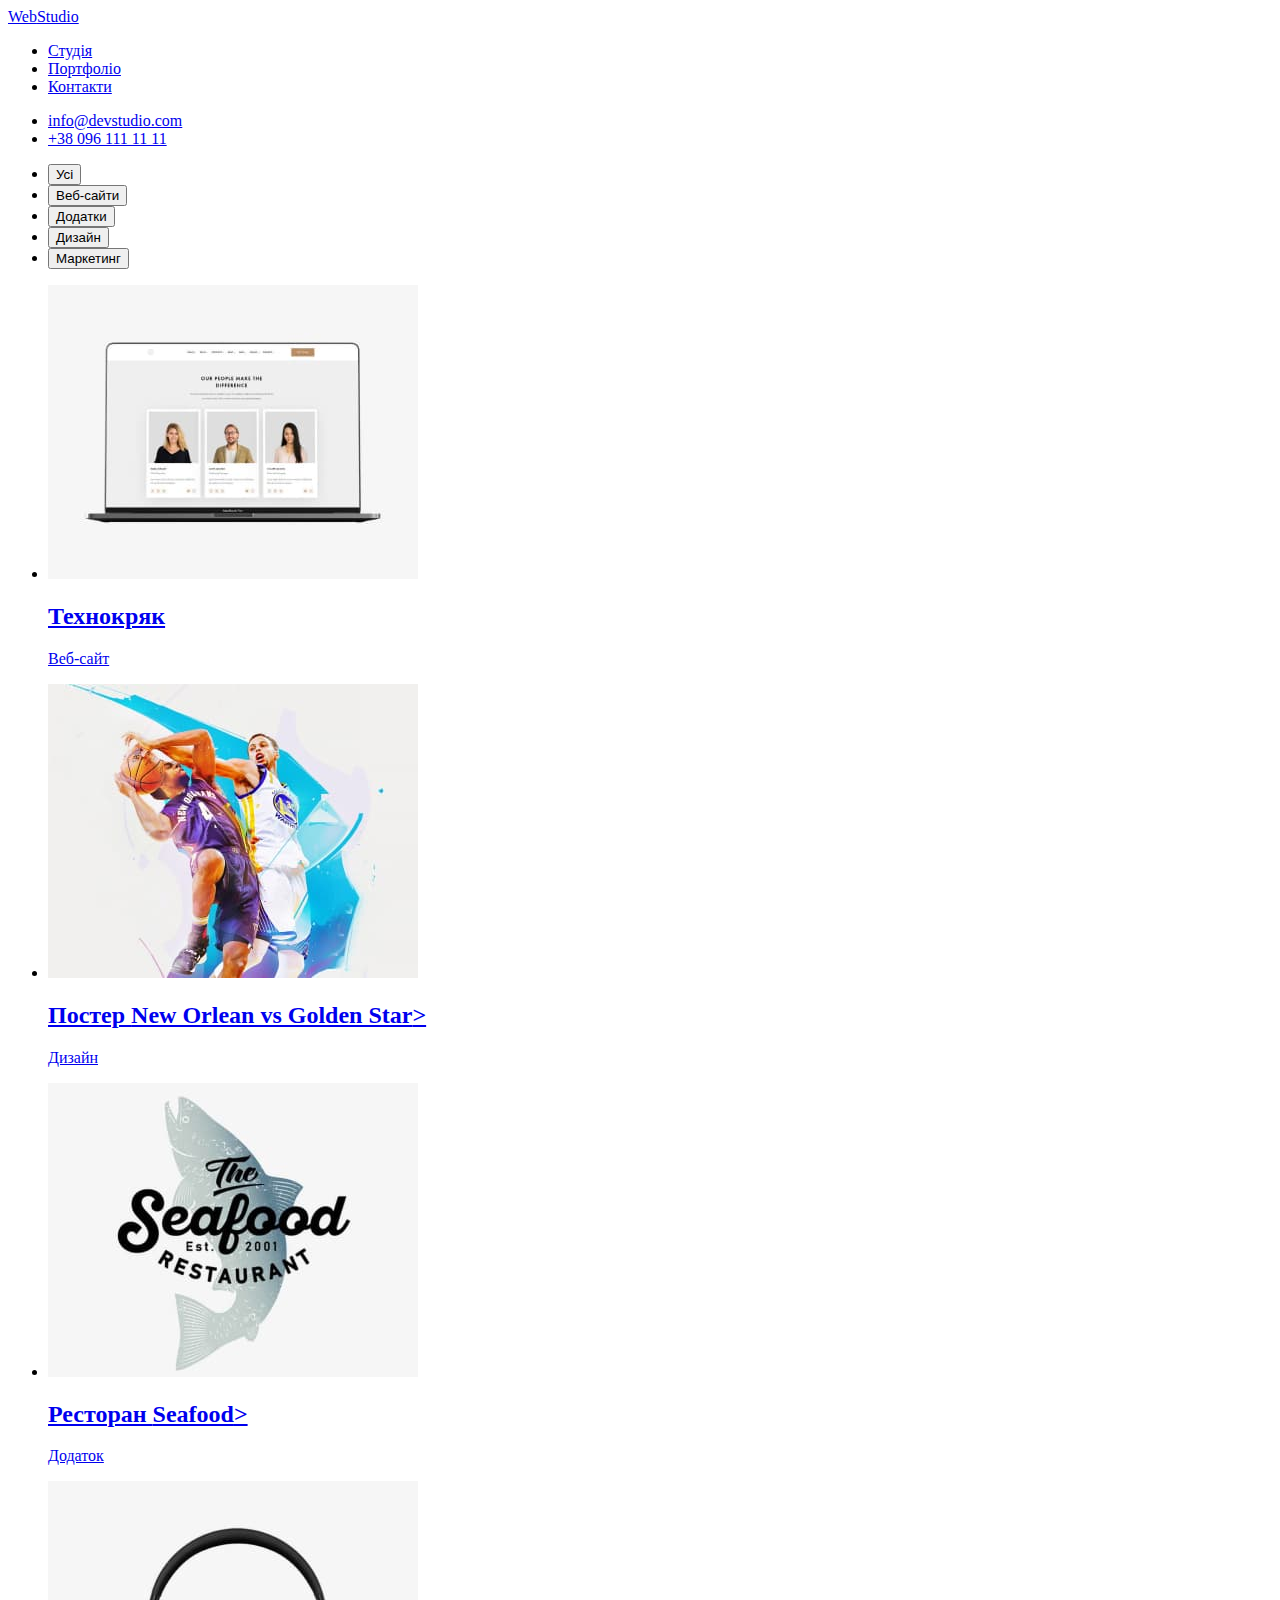
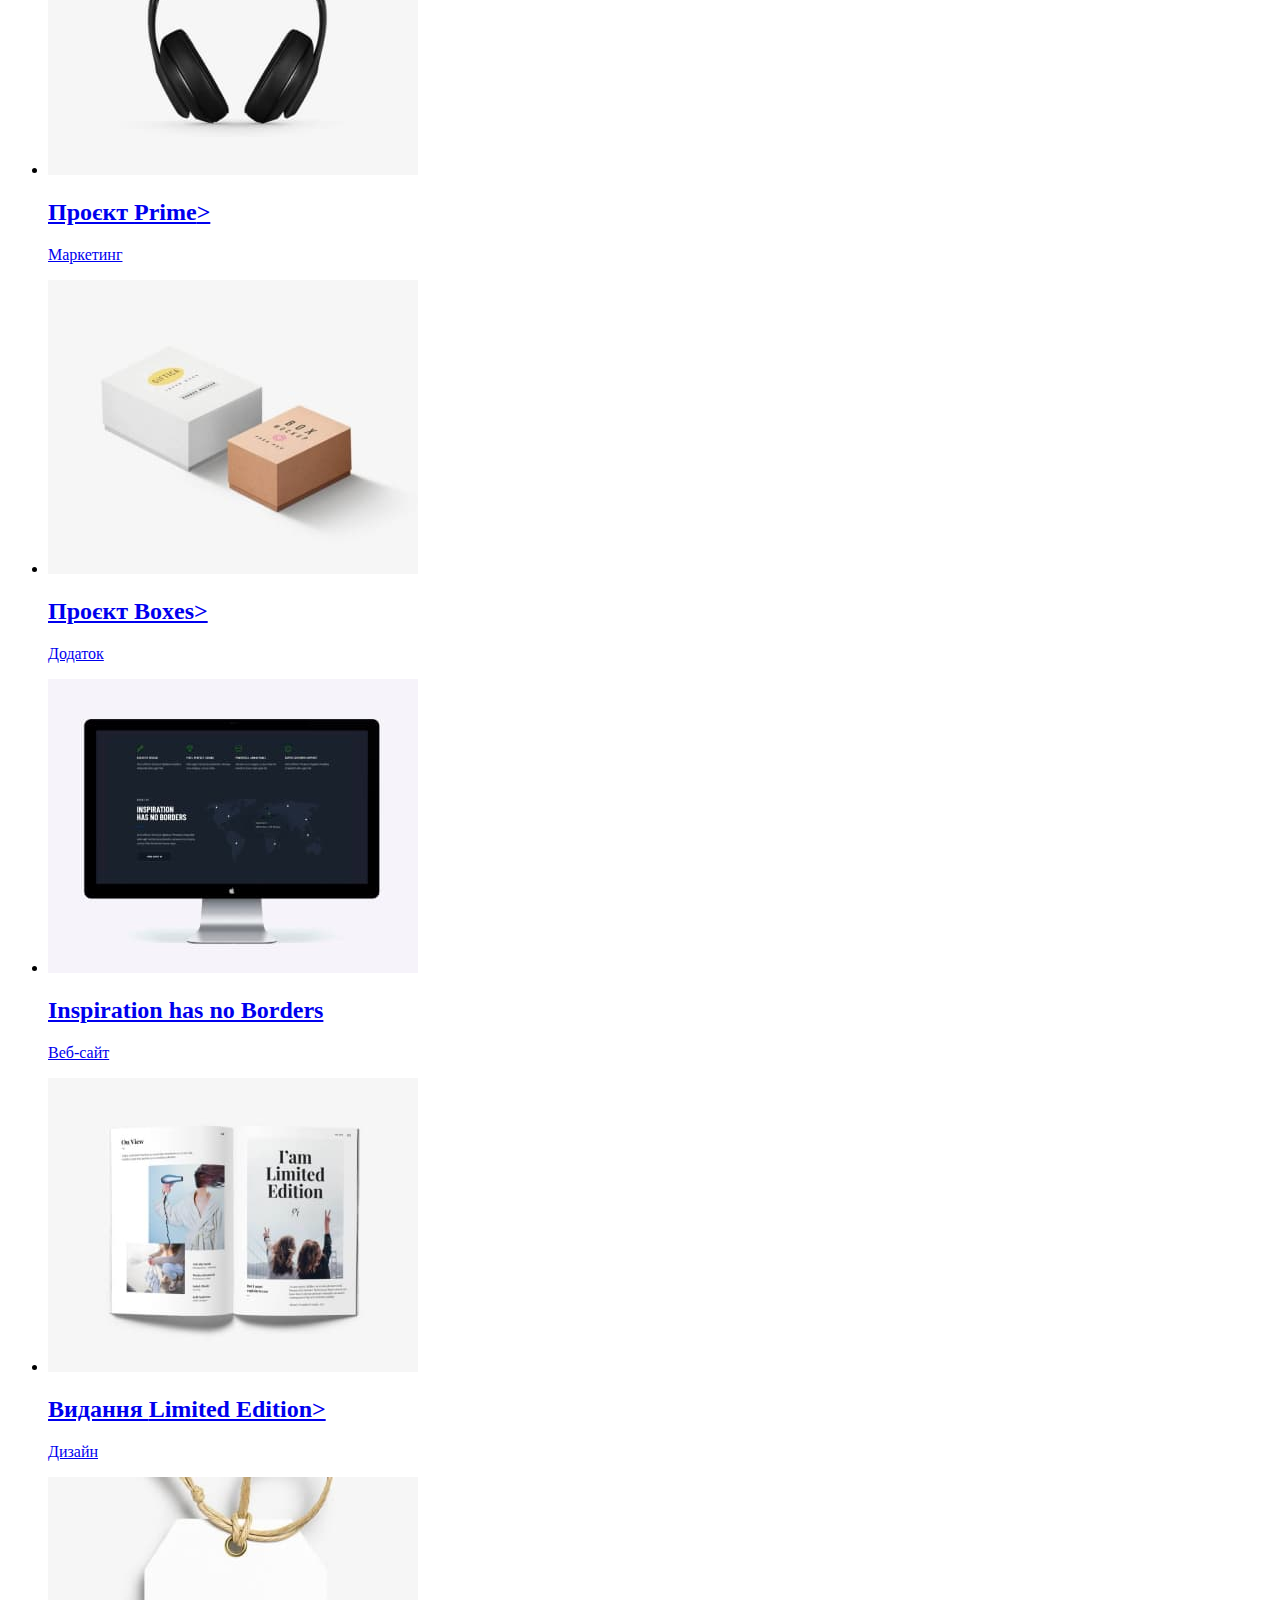
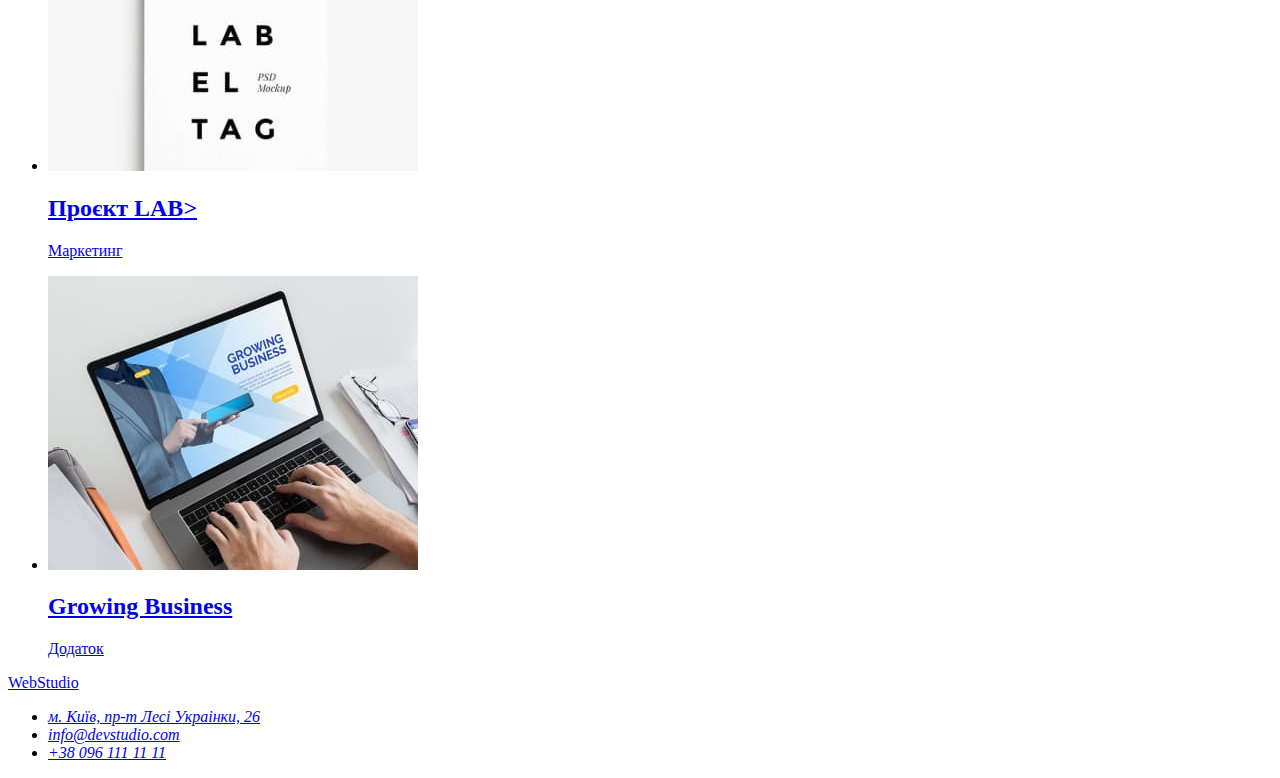
==== portfolio.html @ b99028b1 "html+css" ====
<!DOCTYPE html>
<html lang="uk">
<head>
    <meta charset="UTF-8">
    <meta http-equiv="X-UA-Compatible" content="IE=edge">
    <meta name="viewport" content="width=device-width, initial-scale=1.0">
    <title>Студія</title>
    <link rel="stylesheet" href="styles.css">
</head>
<body>
    <header>
        <nav>
          <a href="./index.html" lang="en"><span>Web</span>Studio</a>
          <ul>
            <li><a href="./index.html">Студія</a></li>
            <li><a href="./portfolio.html">Портфоліо</a></li>
            <li><a href="#">Контакти</a></li>
          </ul>
        </nav>
        <ul>
          <li><a href="mailto:info@devstudio.com">info@devstudio.com</a></li>
          <li><a href="tel:+380961111111">+38 096 111 11 11</a></li>
        </ul>
      </header>
      <main>
        <h1 hidden>Проекти</h1>
        <ul>
            <li><button type="button">Усі</button></li>
            <li><button type="button">Веб-сайти</button></li>
            <li><button type="button">Додатки</button></li>
            <li><button type="button">Дизайн</button></li>
            <li><button type="button">Маркетинг</button></li>
        </ul>
        <ul>
            <li>
                <a href="#">
                    <img src="./images/project1.jpg" alt="Ноутбук" width="370">
                    <h2>Технокряк</h2>
                    <p>Веб-сайт</p>
                </a>
            </li>
            <li>
                <a href="#">
                    <img src="./images/project2.jpg" alt="Два баскетболіста" width="370">
                    <h2>Постер <span lang="en">New Orlean vs Golden Star</span>></h2>
                    <p>Дизайн</p>
                </a>
            </li>
            <li>
                <a href="#">
                    <img src="./images/project3.jpg" alt="Лого ресторану" width="370">
                    <h2>Ресторан <span lang="en">Seafood</span>></h2>
                    <p>Додаток</p>
                </a>
            </li>
            <li>
                <a href="#">
                    <img src="./images/project4.jpg" alt="Навушники" width="370">
                    <h2>Проєкт <span lang="en">Prime</span>></h2>
                    <p>Маркетинг</p>
                </a>
            </li>
            <li>
                <a href="#">
                    <img src="./images/project5.jpg" alt="Кольорові коробки" width="370">
                    <h2>Проєкт <span lang="en">Boxes</span>></h2>
                    <p>Додаток</p>
                </a>
            </li>
            <li>
                <a href="#">
                    <img src="./images/project6.jpg" alt="Монитор" width="370">
                    <h2 lang="en">Inspiration has no Borders</h2>
                    <p>Веб-сайт</p>
                </a>
            </li>
            <li>
                <a href="#">
                    <img src="./images/project7.jpg" alt="Розкрита книга" width="370">
                    <h2>Видання <span lang="en">Limited Edition</span>></h2>
                    <p>Дизайн</p>
                </a>
            </li>
            <li>
                <a href="#">
                    <img src="./images/project8.jpg" alt="Бірка" width="370">
                    <h2>Проєкт <span lang="en">LAB</span>></h2>
                    <p>Маркетинг</p>
                </a>
            </li>
            <li>
                <a href="#">
                    <img src="./images/project9.jpg" alt="Чоловік працює за ноутбуком" width="370">
                    <h2 lang="en">Growing Business</h2>
                    <p>Додаток</p>
                </a>
            </li>
        </ul>
      </main>
      <footer>
        <a href="./index.html" lang="en"><span>Web</span>Studio</a>
        <address>
          <ul>
            <li>
              <a
                href="https://goo.gl/maps/CPtrU1FHBa2aNyZL9"
                target="_blank"
                rel="noopener noreferrer nofollow"
                >м. Київ, пр-т Лесі Украінки, 26</a
              >
            </li>
            <li><a href="mailto:info@devstudio.com">info@devstudio.com</a></li>
            <li><a href="tel:+380961111111">+38 096 111 11 11</a></li>
          </ul>
        </address>
      </footer>
</body>
</html>
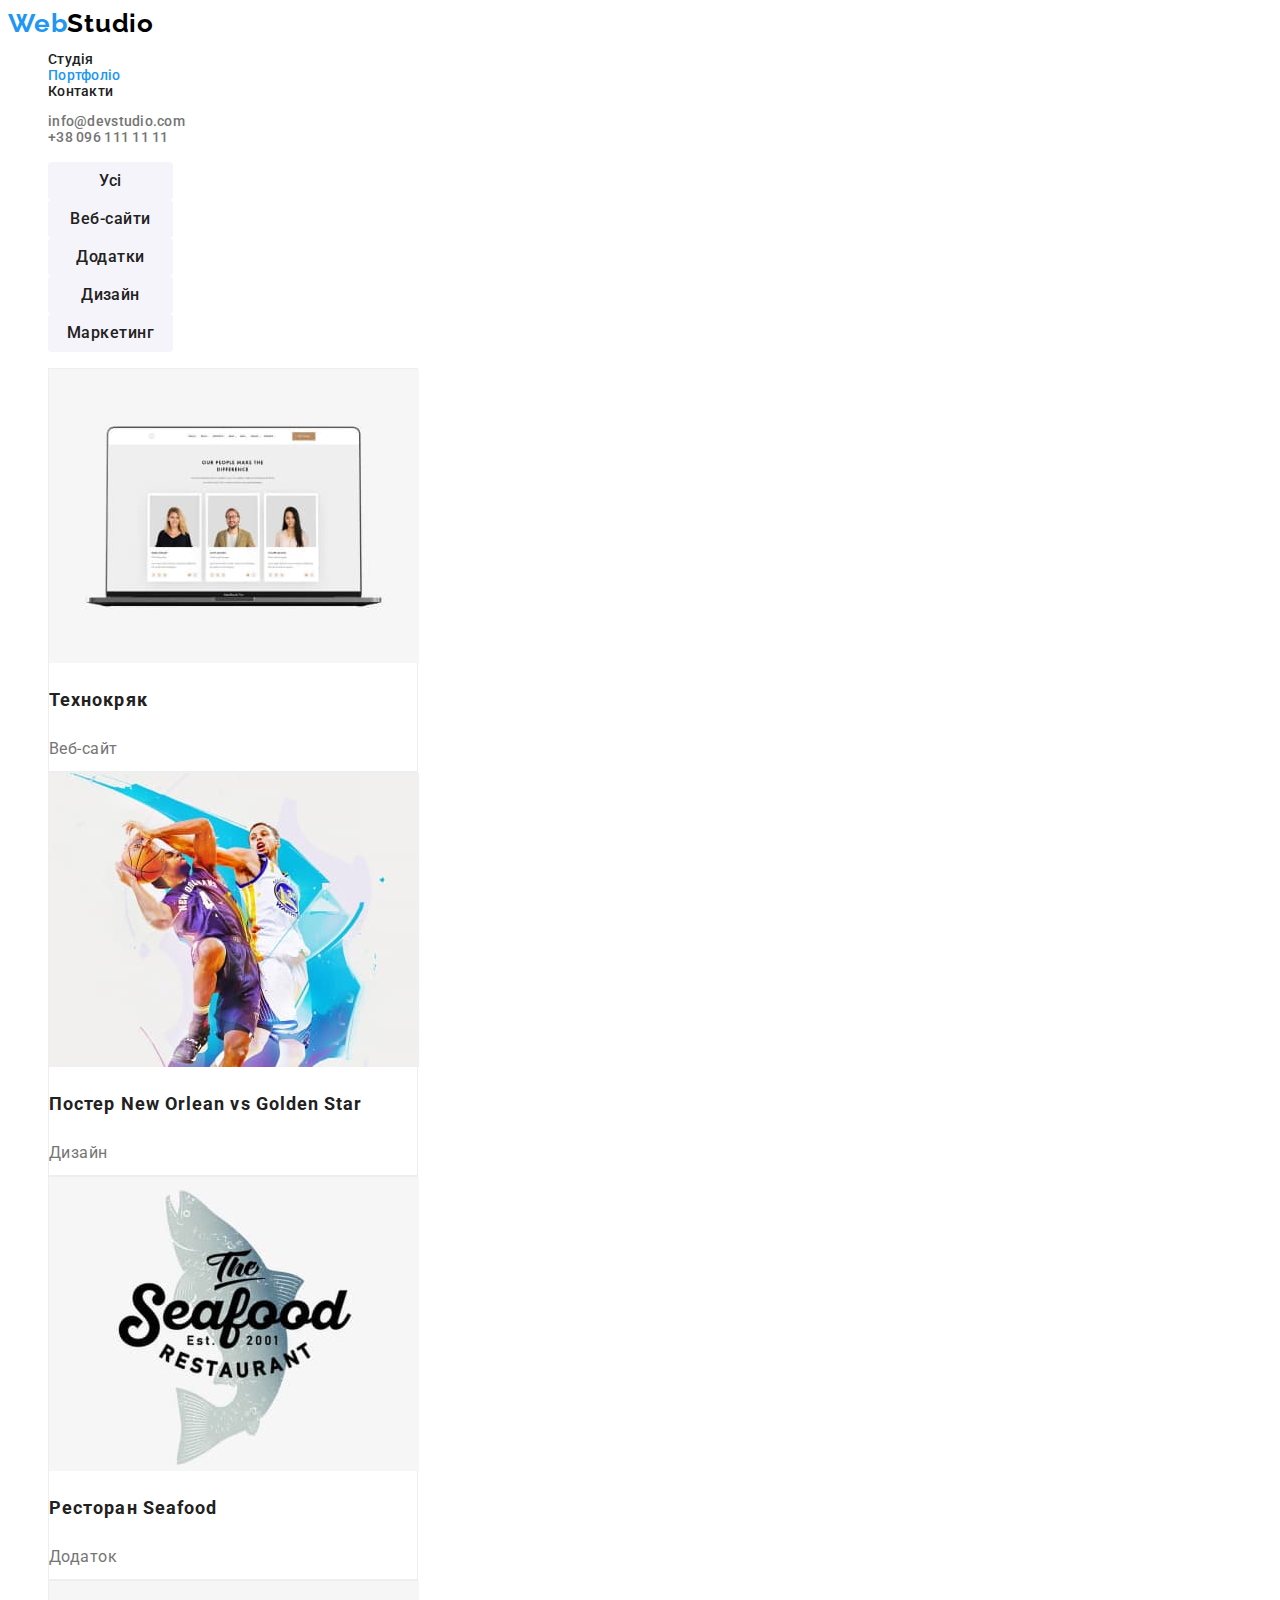
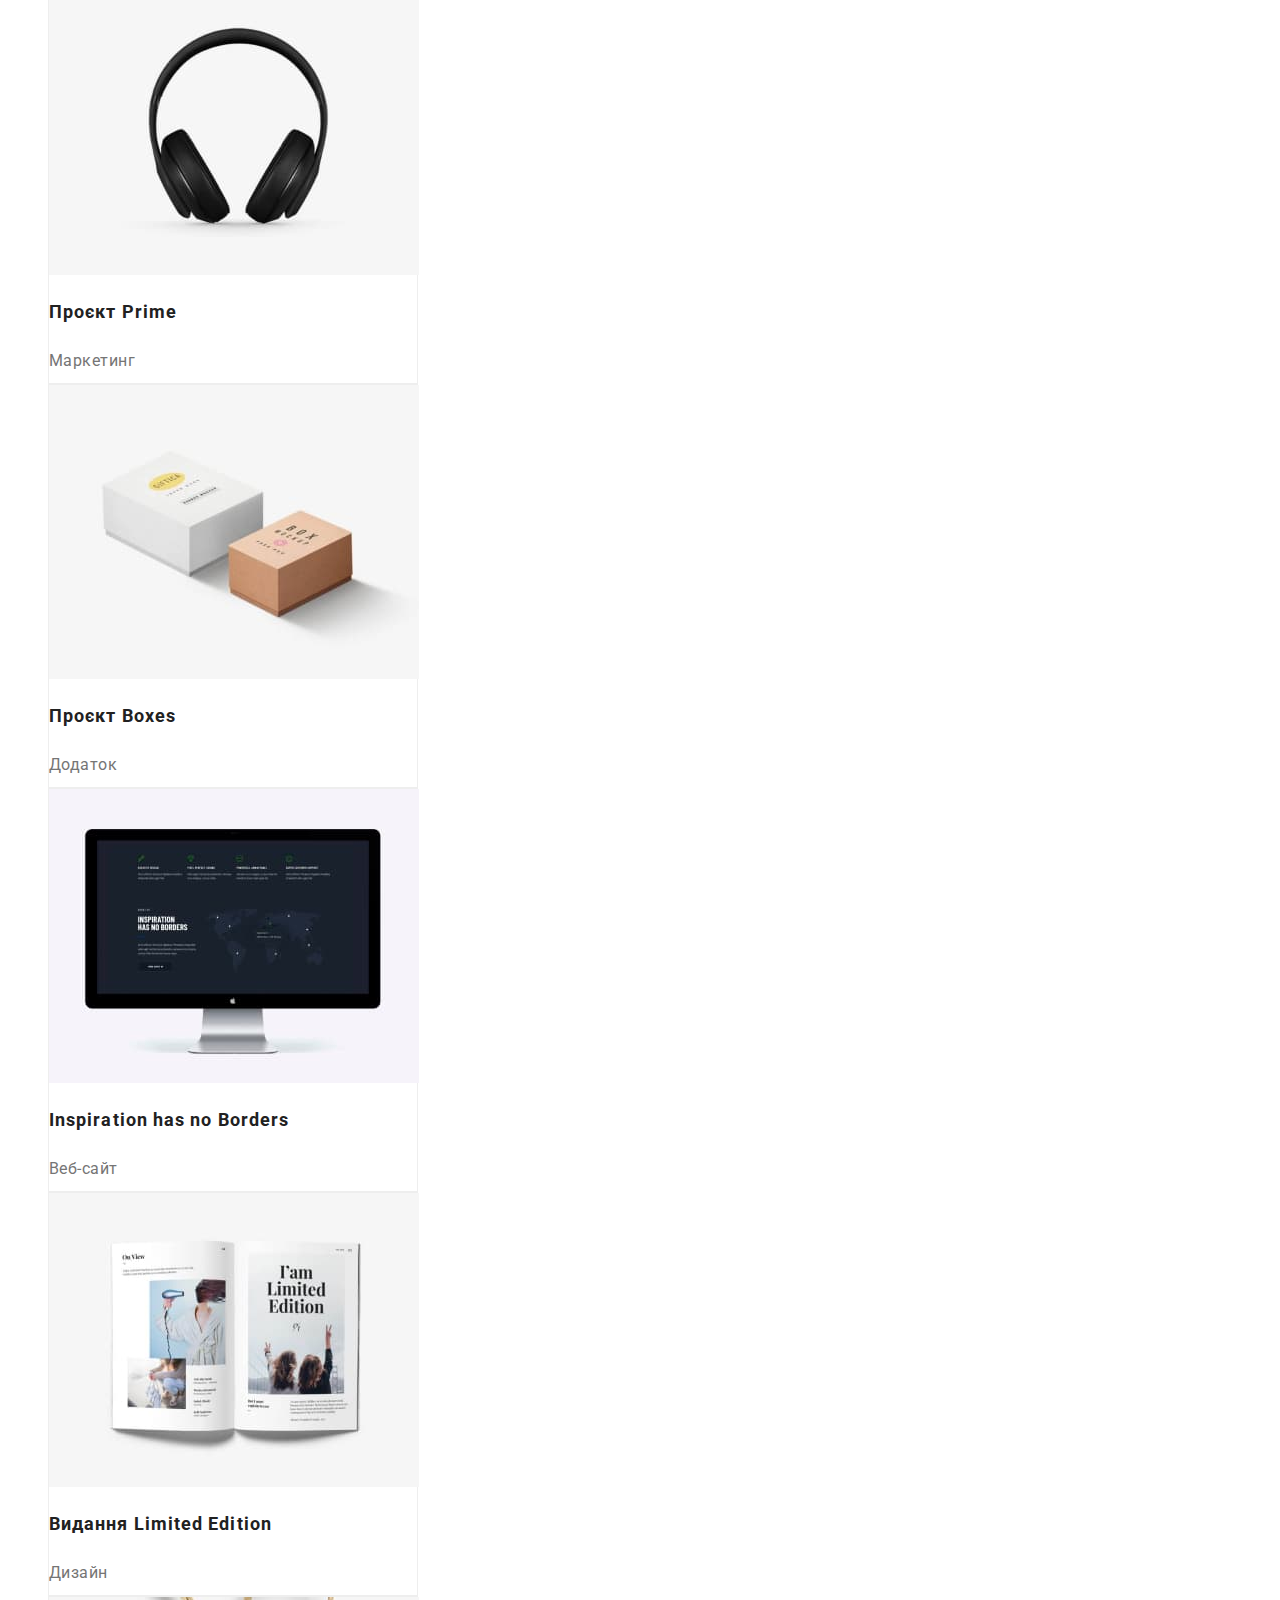
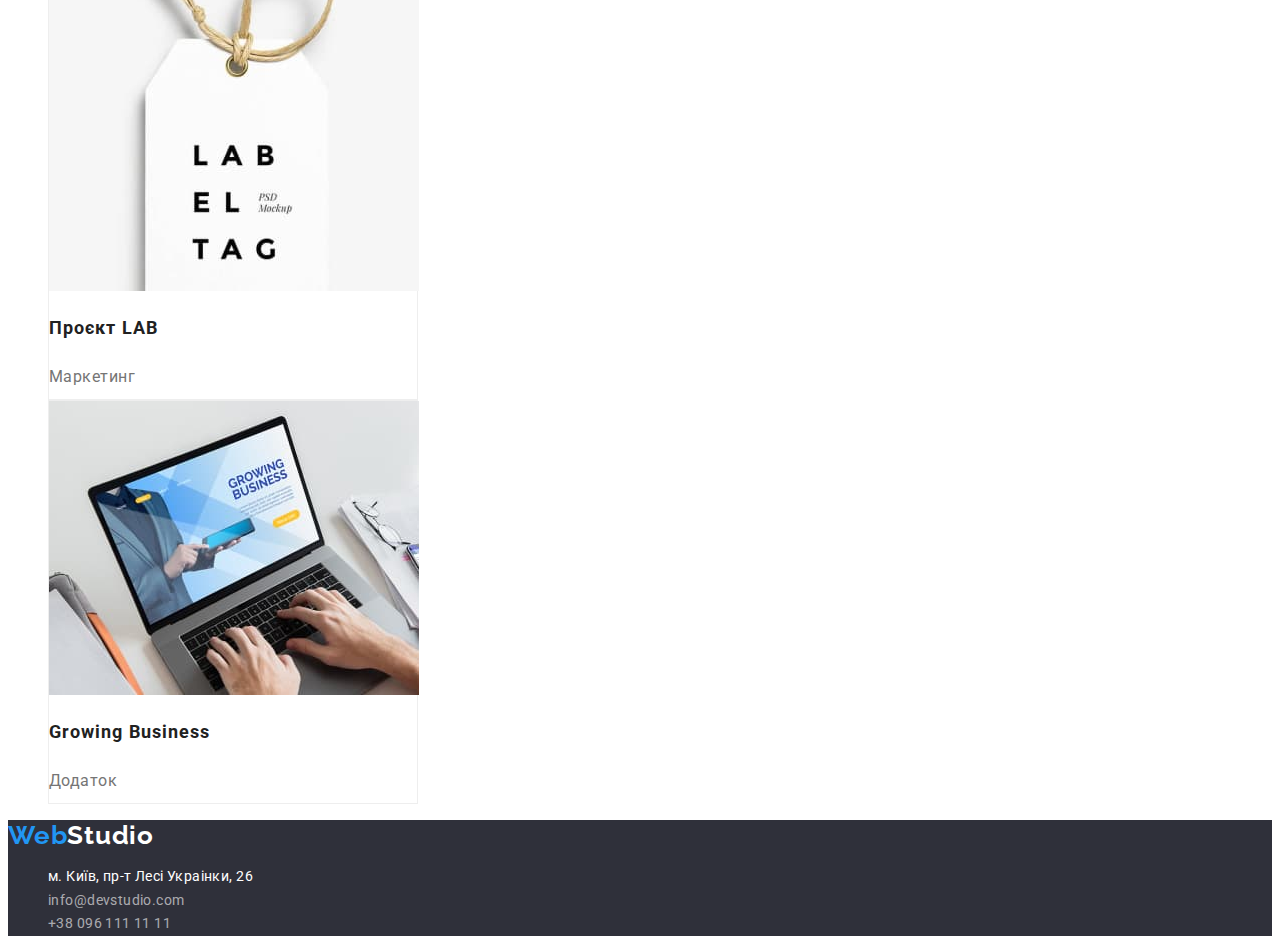
==== commit d6d65fe3: "html+css" ====
--- a/portfolio.html
+++ b/portfolio.html
@@ -1,118 +1,177 @@
 <!DOCTYPE html>
 <html lang="uk">
-<head>
-    <meta charset="UTF-8">
-    <meta http-equiv="X-UA-Compatible" content="IE=edge">
-    <meta name="viewport" content="width=device-width, initial-scale=1.0">
+  <head>
+    <meta charset="UTF-8" />
+    <meta http-equiv="X-UA-Compatible" content="IE=edge" />
+    <meta name="viewport" content="width=device-width, initial-scale=1.0" />
     <title>Студія</title>
-    <link rel="stylesheet" href="styles.css">
-</head>
-<body>
+    <link rel="preconnect" href="https://fonts.googleapis.com" />
+    <link rel="preconnect" href="https://fonts.gstatic.com" crossorigin />
+    <link rel="preconnect" href="https://fonts.googleapis.com" />
+    <link rel="preconnect" href="https://fonts.gstatic.com" crossorigin />
+    <link
+      href="https://fonts.googleapis.com/css2?family=Raleway:wght@700&family=Roboto:wght@400;500;700;900&display=swap"
+      rel="stylesheet"
+    />
+    <link rel="stylesheet" href="./css/styles.css" />
+  </head>
+  <body>
     <header>
-        <nav>
-          <a href="./index.html" lang="en"><span>Web</span>Studio</a>
-          <ul>
-            <li><a href="./index.html">Студія</a></li>
-            <li><a href="./portfolio.html">Портфоліо</a></li>
-            <li><a href="#">Контакти</a></li>
-          </ul>
-        </nav>
-        <ul>
-          <li><a href="mailto:info@devstudio.com">info@devstudio.com</a></li>
-          <li><a href="tel:+380961111111">+38 096 111 11 11</a></li>
+      <!-- NAVIGATION -->
+      <nav>
+        <a href="./index.html" lang="en" class="logo"
+          ><span class="logo-first-phrase">Web</span>Studio</a
+        >
+        <ul class="site-nav list">
+          <li><a href="./index.html" class="link">Студія</a></li>
+          <li>
+            <a href="./portfolio.html" class="link link-current">Портфоліо</a>
+          </li>
+          <li><a href="#" class="link">Контакти</a></li>
         </ul>
-      </header>
-      <main>
-        <h1 hidden>Проекти</h1>
-        <ul>
-            <li><button type="button">Усі</button></li>
-            <li><button type="button">Веб-сайти</button></li>
-            <li><button type="button">Додатки</button></li>
-            <li><button type="button">Дизайн</button></li>
-            <li><button type="button">Маркетинг</button></li>
+      </nav>
+      <ul class="site-nav-contact list">
+        <li>
+          <a href="mailto:info@devstudio.com" class="link-nav-contact"
+            >info@devstudio.com</a
+          >
+        </li>
+        <li>
+          <a href="tel:+380961111111" class="link-nav-contact"
+            >+38 096 111 11 11</a
+          >
+        </li>
+      </ul>
+    </header>
+    <main>
+      <!-- PROJECTS section -->
+      <h1 class="visually-hidden">Проекти</h1>
+      <ul class="list">
+        <li><button type="button" class="project-button">Усі</button></li>
+        <li><button type="button" class="project-button">Веб-сайти</button></li>
+        <li><button type="button" class="project-button">Додатки</button></li>
+        <li><button type="button" class="project-button">Дизайн</button></li>
+        <li><button type="button" class="project-button">Маркетинг</button></li>
+      </ul>
+      <ul class="list">
+        <li class="card-portfolio">
+          <a href="#" class="link-portfolio">
+            <img src="./images/project1.jpg" alt="Ноутбук" width="370" />
+            <h2 class="card-portfolio-title">Технокряк</h2>
+            <p class="card-portfolio-text">Веб-сайт</p>
+          </a>
+        </li>
+        <li class="card-portfolio">
+          <a href="#" class="link-portfolio">
+            <img
+              src="./images/project2.jpg"
+              alt="Два баскетболіста"
+              width="370"
+            />
+            <h2 class="card-portfolio-title">
+              Постер <span lang="en">New Orlean vs Golden Star</span>
+            </h2>
+            <p class="card-portfolio-text">Дизайн</p>
+          </a>
+        </li>
+        <li class="card-portfolio">
+          <a href="#" class="link-portfolio">
+            <img src="./images/project3.jpg" alt="Лого ресторану" width="370" />
+            <h2 class="card-portfolio-title">
+              Ресторан <span lang="en">Seafood</span>
+            </h2>
+            <p class="card-portfolio-text">Додаток</p>
+          </a>
+        </li>
+        <li class="card-portfolio">
+          <a href="#" class="link-portfolio">
+            <img src="./images/project4.jpg" alt="Навушники" width="370" />
+            <h2 class="card-portfolio-title">
+              Проєкт <span lang="en">Prime</span>
+            </h2>
+            <p class="card-portfolio-text">Маркетинг</p>
+          </a>
+        </li>
+        <li class="card-portfolio">
+          <a href="#" class="link-portfolio">
+            <img
+              src="./images/project5.jpg"
+              alt="Кольорові коробки"
+              width="370"
+            />
+            <h2 class="card-portfolio-title">
+              Проєкт <span lang="en">Boxes</span>
+            </h2>
+            <p class="card-portfolio-text">Додаток</p>
+          </a>
+        </li>
+        <li class="card-portfolio">
+          <a href="#" class="link-portfolio">
+            <img src="./images/project6.jpg" alt="Монитор" width="370" />
+            <h2 lang="en" class="card-portfolio-title">
+              Inspiration has no Borders
+            </h2>
+            <p class="card-portfolio-text">Веб-сайт</p>
+          </a>
+        </li>
+        <li class="card-portfolio">
+          <a href="#" class="link-portfolio">
+            <img src="./images/project7.jpg" alt="Розкрита книга" width="370" />
+            <h2 class="card-portfolio-title">
+              Видання <span lang="en">Limited Edition</span>
+            </h2>
+            <p class="card-portfolio-text">Дизайн</p>
+          </a>
+        </li>
+        <li class="card-portfolio">
+          <a href="#" class="link-portfolio">
+            <img src="./images/project8.jpg" alt="Бірка" width="370" />
+            <h2 class="card-portfolio-title">
+              Проєкт <span lang="en">LAB</span>
+            </h2>
+            <p class="card-portfolio-text">Маркетинг</p>
+          </a>
+        </li>
+        <li class="card-portfolio">
+          <a href="#" class="link-portfolio">
+            <img
+              src="./images/project9.jpg"
+              alt="Чоловік працює за ноутбуком"
+              width="370"
+            />
+            <h2 lang="en" class="card-portfolio-title">Growing Business</h2>
+            <p class="card-portfolio-text">Додаток</p>
+          </a>
+        </li>
+      </ul>
+    </main>
+    <footer class="site-footer">
+      <a href="./index.html" lang="en" class="logo-footer"
+        ><span class="logo-first-phrase-footer">Web</span>Studio</a
+      >
+      <address>
+        <ul class="footer-address list">
+          <li>
+            <a
+              href="https://goo.gl/maps/CPtrU1FHBa2aNyZL9"
+              target="_blank"
+              rel="noopener noreferrer nofollow"
+              class="link-footer-map"
+              >м. Київ, пр-т Лесі Украінки, 26</a
+            >
+          </li>
+          <li>
+            <a href="mailto:info@devstudio.com" class="link-footer-contact"
+              >info@devstudio.com</a
+            >
+          </li>
+          <li>
+            <a href="tel:+380961111111" class="link-footer-contact"
+              >+38 096 111 11 11</a
+            >
+          </li>
         </ul>
-        <ul>
-            <li>
-                <a href="#">
-                    <img src="./images/project1.jpg" alt="Ноутбук" width="370">
-                    <h2>Технокряк</h2>
-                    <p>Веб-сайт</p>
-                </a>
-            </li>
-            <li>
-                <a href="#">
-                    <img src="./images/project2.jpg" alt="Два баскетболіста" width="370">
-                    <h2>Постер <span lang="en">New Orlean vs Golden Star</span>></h2>
-                    <p>Дизайн</p>
-                </a>
-            </li>
-            <li>
-                <a href="#">
-                    <img src="./images/project3.jpg" alt="Лого ресторану" width="370">
-                    <h2>Ресторан <span lang="en">Seafood</span>></h2>
-                    <p>Додаток</p>
-                </a>
-            </li>
-            <li>
-                <a href="#">
-                    <img src="./images/project4.jpg" alt="Навушники" width="370">
-                    <h2>Проєкт <span lang="en">Prime</span>></h2>
-                    <p>Маркетинг</p>
-                </a>
-            </li>
-            <li>
-                <a href="#">
-                    <img src="./images/project5.jpg" alt="Кольорові коробки" width="370">
-                    <h2>Проєкт <span lang="en">Boxes</span>></h2>
-                    <p>Додаток</p>
-                </a>
-            </li>
-            <li>
-                <a href="#">
-                    <img src="./images/project6.jpg" alt="Монитор" width="370">
-                    <h2 lang="en">Inspiration has no Borders</h2>
-                    <p>Веб-сайт</p>
-                </a>
-            </li>
-            <li>
-                <a href="#">
-                    <img src="./images/project7.jpg" alt="Розкрита книга" width="370">
-                    <h2>Видання <span lang="en">Limited Edition</span>></h2>
-                    <p>Дизайн</p>
-                </a>
-            </li>
-            <li>
-                <a href="#">
-                    <img src="./images/project8.jpg" alt="Бірка" width="370">
-                    <h2>Проєкт <span lang="en">LAB</span>></h2>
-                    <p>Маркетинг</p>
-                </a>
-            </li>
-            <li>
-                <a href="#">
-                    <img src="./images/project9.jpg" alt="Чоловік працює за ноутбуком" width="370">
-                    <h2 lang="en">Growing Business</h2>
-                    <p>Додаток</p>
-                </a>
-            </li>
-        </ul>
-      </main>
-      <footer>
-        <a href="./index.html" lang="en"><span>Web</span>Studio</a>
-        <address>
-          <ul>
-            <li>
-              <a
-                href="https://goo.gl/maps/CPtrU1FHBa2aNyZL9"
-                target="_blank"
-                rel="noopener noreferrer nofollow"
-                >м. Київ, пр-т Лесі Украінки, 26</a
-              >
-            </li>
-            <li><a href="mailto:info@devstudio.com">info@devstudio.com</a></li>
-            <li><a href="tel:+380961111111">+38 096 111 11 11</a></li>
-          </ul>
-        </address>
-      </footer>
-</body>
-</html>+      </address>
+    </footer>
+  </body>
+</html>
--- a/css/styles.css
+++ b/css/styles.css
@@ -0,0 +1,299 @@
+/* Main colors of the site */
+
+/* цвет основного текста #212121; */
+/* вторичный цвет текста #757575; */
+/* акцент цвет(он же брендовый) #2196F3;  */
+/* белый (фон,текст) #ffffff; */
+/* вторичный цвет фона #F5F4FA; */
+
+:root {
+  --brand-color-accent: #2196f3;
+  --brand-color-header: #000;
+  --brand-color-footer: #fff;
+  --primary-bg-color: #fff;
+  --secondary-bg-color: #f5f4fa;
+  --footer-bg-color: #2f303a;
+  --title-text-color: #212121;
+  --primary-text-color: #757575;
+}
+
+body {
+  background-color: var(--primary-bg-color);
+  color: var(--primary-text-color);
+  font-family: Roboto, Arial, Helvetica, sans-serif;
+}
+
+.visually-hidden {
+  position: absolute;
+  white-space: nowrap;
+  width: 1px;
+  height: 1px;
+  overflow: hidden;
+  border: 0;
+  padding: 0;
+  clip: rect(0 0 0 0);
+  clip-path: inset(50%);
+  margin: -1px;
+}
+
+/* NAVIGATION */
+.logo {
+  font-family: "Raleway", sans-serif;
+  font-weight: 700;
+  font-size: 26px;
+  line-height: 1.17;
+  letter-spacing: 0.03em;
+
+  color: var(--brand-color-header);
+  text-decoration: none;
+}
+
+.logo-first-phrase {
+  color: var(--brand-color-accent);
+}
+
+.list {
+  list-style: none;
+}
+
+.link {
+  text-decoration: none;
+  color: var(--title-text-color);
+}
+
+.link:hover,
+.link:focus,
+.link-current {
+  color: var(--brand-color-accent);
+}
+
+.site-nav {
+  font-weight: 500;
+  font-size: 14px;
+  line-height: 1.14;
+  letter-spacing: 0.02em;
+}
+
+/* CONTACT-header */
+.site-nav-contact {
+  font-weight: 500;
+  font-size: 14px;
+  line-height: 1.14;
+  letter-spacing: 0.02em;
+}
+
+.link-nav-contact {
+  text-decoration: none;
+  color: var(--primary-text-color);
+}
+
+.link-nav-contact:hover,
+.link-nav-contact:focus {
+  color: var(--brand-color-accent);
+}
+
+/* HERO section */
+.hero {
+  width: 1600px;
+  height: 600px;
+  left: 0px;
+  top: 80px;
+  background-color: var(--footer-bg-color);
+}
+
+.hero-title {
+  font-weight: 900;
+  font-size: 44px;
+  line-height: 1.36;
+
+  text-align: center;
+  letter-spacing: 0.06em;
+  text-transform: uppercase;
+
+  color: #fff;
+}
+
+.hero-button {
+  position: absolute;
+  width: 216px;
+  height: 50px;
+  left: 692px;
+  top: 430px;
+
+  font-weight: 700;
+  font-size: 16px;
+  line-height: 1.88;
+  letter-spacing: 0.06em;
+
+  color: #fff;
+  background: #2196f3;
+  box-shadow: 0px 4px 4px rgba(0, 0, 0, 0.15);
+  border-radius: 4px;
+  border: 0;
+  cursor: pointer;
+}
+
+.hero-button:hover,
+.hero-button:focus {
+  background: #188ce8;
+  box-shadow: 0px 4px 4px rgba(0, 0, 0, 0.15);
+}
+
+/* ADVATAGES section */
+.adv-section-title {
+  font-weight: 700;
+  font-size: 14px;
+  line-height: 1.14;
+  letter-spacing: 0.03em;
+  text-transform: uppercase;
+  
+  color: var(--title-text-color);
+}
+
+.adv-section-text {
+  font-size: 14px;
+  line-height: 1.71;
+  letter-spacing: 0.03em;
+  color: var(--primary-text-color);
+}
+
+/* WHAT WE DOING section */
+
+/**заголовки однакові з TEAM section */
+.section-title {
+  font-weight: 700;
+  font-size: 36px;
+  line-height: 1.16;
+  text-align: center;
+  letter-spacing: 0.03em;
+  color: var(--title-text-color);
+  
+}
+
+/* TEAM section */
+.team {
+  background-color: var(--secondary-bg-color);
+}
+
+.section-title-team {
+  font-weight: 500;
+  font-size: 16px;
+  line-height: 1.19;
+  letter-spacing: 0.03em;
+  color: var(--title-text-color);
+}
+
+.team-position {
+  font-size: 16px;
+  line-height: 1.19;
+  letter-spacing: 0.03em;
+}
+
+/* FOOTER */
+.site-footer {
+  background-color: var(--footer-bg-color);
+}
+
+.logo-footer {
+  font-family: "Raleway", sans-serif;
+  font-weight: 700;
+  font-size: 26px;
+  line-height: 1.17;
+  letter-spacing: 0.03em;
+
+  color: var(--brand-color-footer);
+  text-decoration: none;
+}
+
+.logo-first-phrase-footer {
+  color: var(--brand-color-accent);
+}
+
+.footer-address {
+  font-style: normal;
+  font-size: 14px;
+  line-height: 1.71;
+  letter-spacing: 0.03em;
+}
+
+.link-footer-map {
+  color: #FFFFFF;
+  text-decoration: none;
+}
+
+.link-footer-contact {
+  color: #FFFFFF99;
+  text-decoration: none;
+}
+
+.link-footer-map:hover,
+.link-footer-map:focus,
+.link-footer-contact:hover,
+.link-footer-contact:focus {
+  color: var(--brand-color-accent);
+}
+
+/* *PORTFOLIO page */
+/* PROJECTS section */
+.project-button {
+  width: 125px;
+  height: 38px;
+  left: 593px;
+  top: 174px;
+
+  background: var(--secondary-bg-color);
+  border-radius: 4px;
+  border: 0;
+
+  font-family: "Roboto";
+  font-weight: 500;
+  font-size: 16px;
+  line-height: 1.62;
+
+  text-align: center;
+  letter-spacing: 0.03em;
+
+  color: var(--title-text-color);
+  cursor: pointer;
+}
+
+.project-button:hover,
+.project-button:focus {
+  background: var(--brand-color-accent);
+  color: var(--brand-color-footer);
+
+  box-shadow: 
+  0px 3px 1px rgba(0, 0, 0, 0.1),
+  0px 1px 2px rgba(0, 0, 0, 0.08),
+  0px 2px 2px rgba(0, 0, 0, 0.12);
+  border-radius: 4px;
+}
+
+.card-portfolio {
+  box-sizing: border-box;
+  width: 370px;
+  height: 404px;
+  left: 215px;
+  top: 262px;
+
+  background: var(--primary-bg-color);
+  border: 1px solid #eeeeee;
+}
+
+.card-portfolio-title {
+  font-size: 18px;
+  line-height: 2;
+  letter-spacing: 0.06em;
+  color: var(--title-text-color);
+}
+
+.card-portfolio-text {
+  font-size: 16px;
+  line-height: 1.88;
+  letter-spacing: 0.03em;
+  color: var(--primary-text-color);
+}
+
+.link-portfolio {
+  text-decoration: none;
+}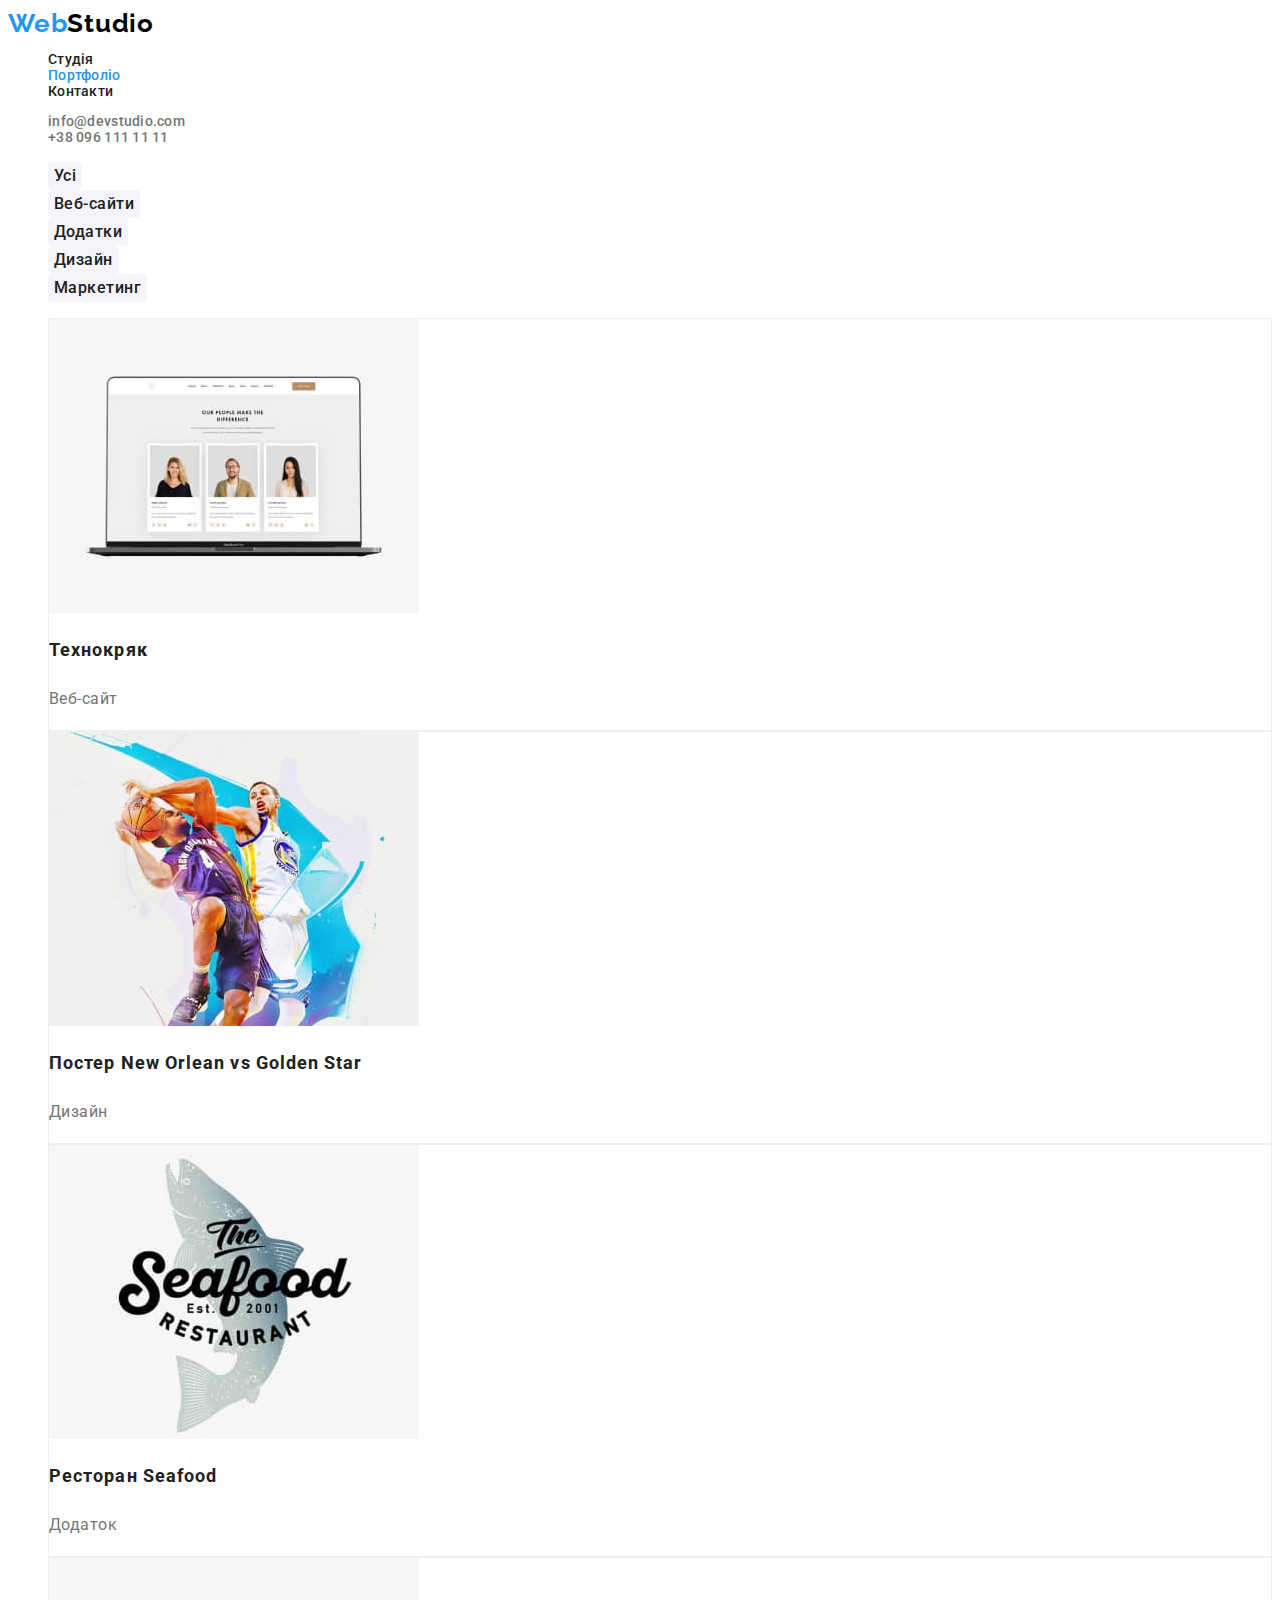
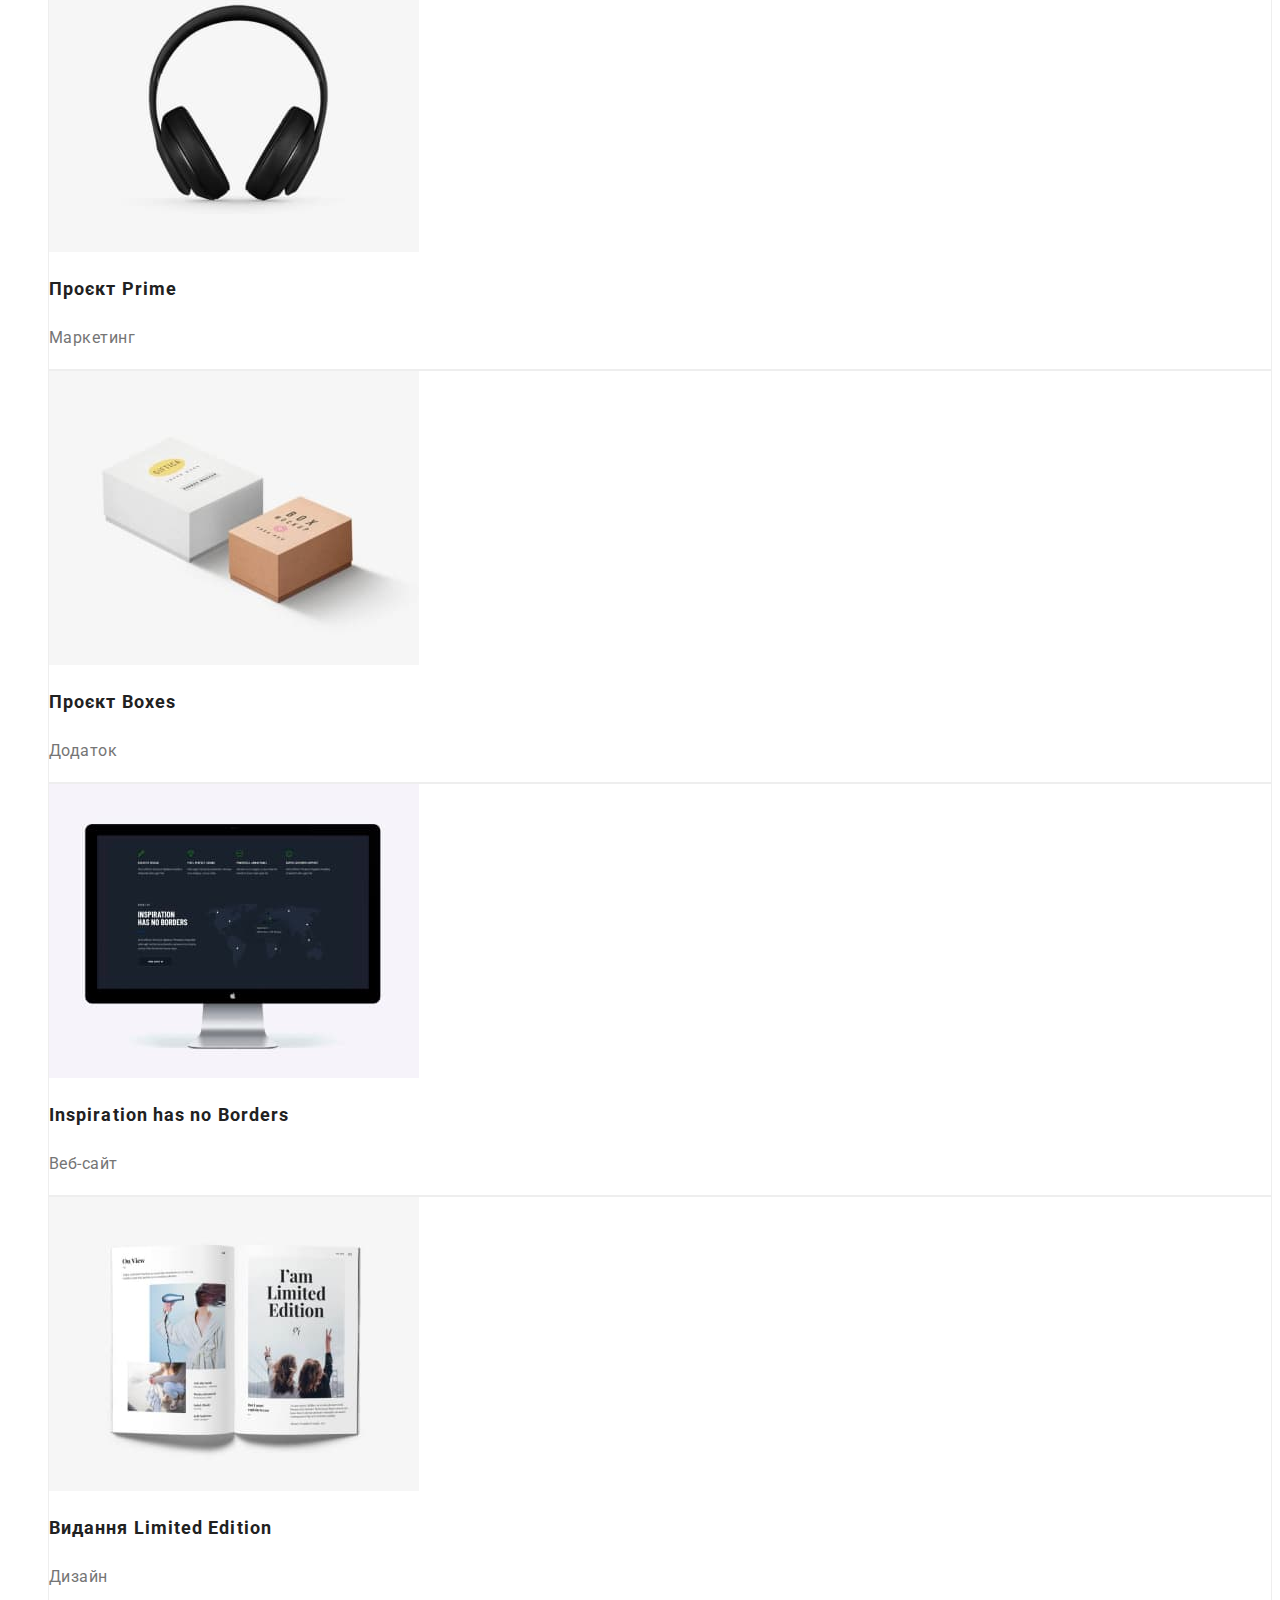
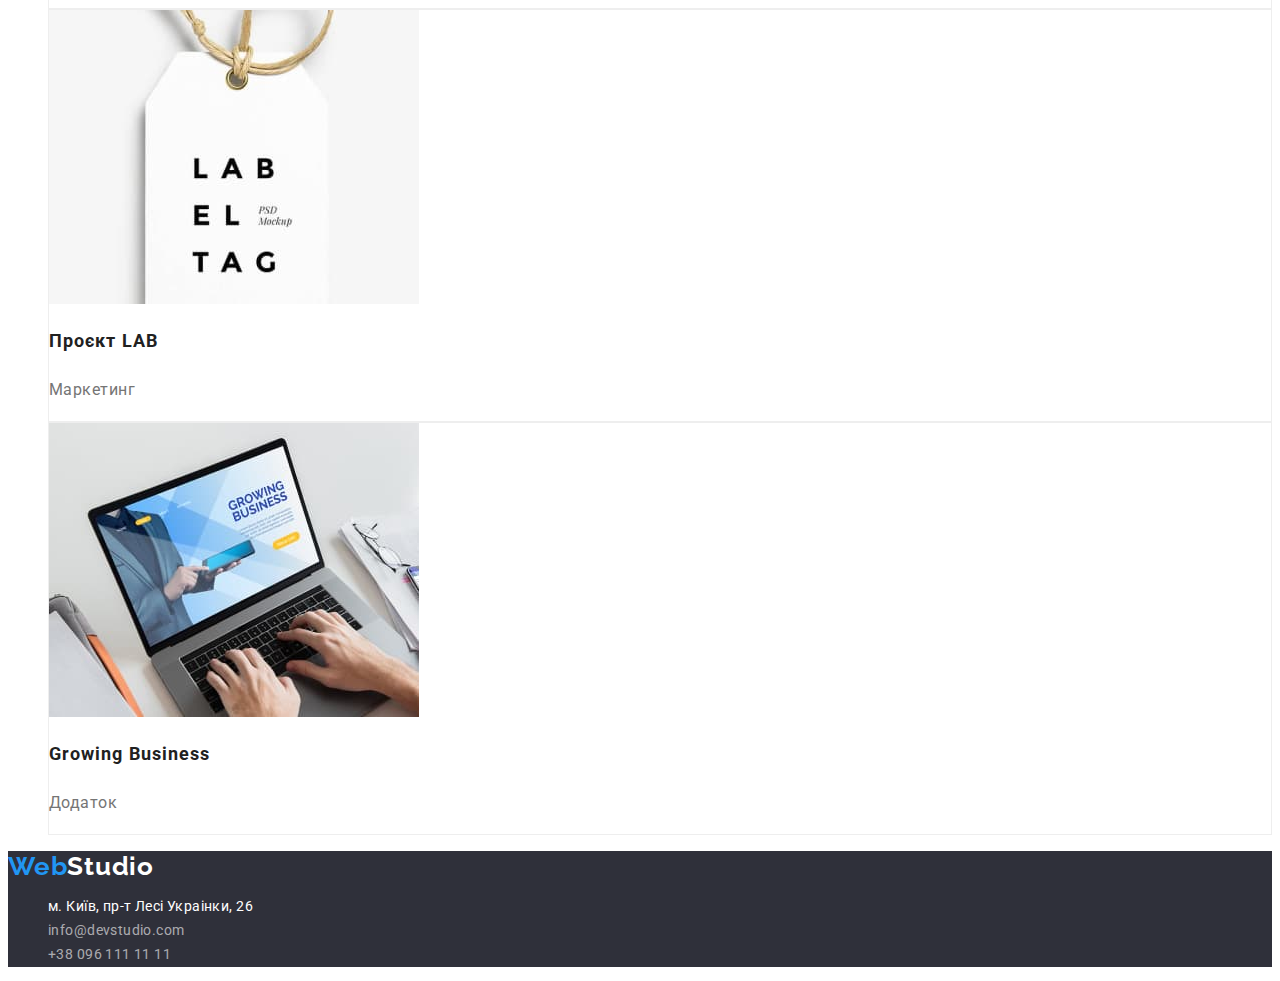
==== commit d66bd527: "html+css" ====
--- a/portfolio.html
+++ b/portfolio.html
@@ -45,105 +45,107 @@
     </header>
     <main>
       <!-- PROJECTS section -->
-      <h1 class="visually-hidden">Проекти</h1>
-      <ul class="list">
-        <li><button type="button" class="project-button">Усі</button></li>
-        <li><button type="button" class="project-button">Веб-сайти</button></li>
-        <li><button type="button" class="project-button">Додатки</button></li>
-        <li><button type="button" class="project-button">Дизайн</button></li>
-        <li><button type="button" class="project-button">Маркетинг</button></li>
-      </ul>
-      <ul class="list">
-        <li class="card-portfolio">
-          <a href="#" class="link-portfolio">
-            <img src="./images/project1.jpg" alt="Ноутбук" width="370" />
-            <h2 class="card-portfolio-title">Технокряк</h2>
-            <p class="card-portfolio-text">Веб-сайт</p>
-          </a>
-        </li>
-        <li class="card-portfolio">
-          <a href="#" class="link-portfolio">
-            <img
-              src="./images/project2.jpg"
-              alt="Два баскетболіста"
-              width="370"
-            />
-            <h2 class="card-portfolio-title">
-              Постер <span lang="en">New Orlean vs Golden Star</span>
-            </h2>
-            <p class="card-portfolio-text">Дизайн</p>
-          </a>
-        </li>
-        <li class="card-portfolio">
-          <a href="#" class="link-portfolio">
-            <img src="./images/project3.jpg" alt="Лого ресторану" width="370" />
-            <h2 class="card-portfolio-title">
-              Ресторан <span lang="en">Seafood</span>
-            </h2>
-            <p class="card-portfolio-text">Додаток</p>
-          </a>
-        </li>
-        <li class="card-portfolio">
-          <a href="#" class="link-portfolio">
-            <img src="./images/project4.jpg" alt="Навушники" width="370" />
-            <h2 class="card-portfolio-title">
-              Проєкт <span lang="en">Prime</span>
-            </h2>
-            <p class="card-portfolio-text">Маркетинг</p>
-          </a>
-        </li>
-        <li class="card-portfolio">
-          <a href="#" class="link-portfolio">
-            <img
-              src="./images/project5.jpg"
-              alt="Кольорові коробки"
-              width="370"
-            />
-            <h2 class="card-portfolio-title">
-              Проєкт <span lang="en">Boxes</span>
-            </h2>
-            <p class="card-portfolio-text">Додаток</p>
-          </a>
-        </li>
-        <li class="card-portfolio">
-          <a href="#" class="link-portfolio">
-            <img src="./images/project6.jpg" alt="Монитор" width="370" />
-            <h2 lang="en" class="card-portfolio-title">
-              Inspiration has no Borders
-            </h2>
-            <p class="card-portfolio-text">Веб-сайт</p>
-          </a>
-        </li>
-        <li class="card-portfolio">
-          <a href="#" class="link-portfolio">
-            <img src="./images/project7.jpg" alt="Розкрита книга" width="370" />
-            <h2 class="card-portfolio-title">
-              Видання <span lang="en">Limited Edition</span>
-            </h2>
-            <p class="card-portfolio-text">Дизайн</p>
-          </a>
-        </li>
-        <li class="card-portfolio">
-          <a href="#" class="link-portfolio">
-            <img src="./images/project8.jpg" alt="Бірка" width="370" />
-            <h2 class="card-portfolio-title">
-              Проєкт <span lang="en">LAB</span>
-            </h2>
-            <p class="card-portfolio-text">Маркетинг</p>
-          </a>
-        </li>
-        <li class="card-portfolio">
-          <a href="#" class="link-portfolio">
-            <img
-              src="./images/project9.jpg"
-              alt="Чоловік працює за ноутбуком"
-              width="370"
-            />
-            <h2 lang="en" class="card-portfolio-title">Growing Business</h2>
-            <p class="card-portfolio-text">Додаток</p>
-          </a>
-        </li>
-      </ul>
+      <section>
+        <h1 class="visually-hidden">Проекти</h1>
+        <ul class="list">
+          <li><button type="button" class="project-button">Усі</button></li>
+          <li><button type="button" class="project-button">Веб-сайти</button></li>
+          <li><button type="button" class="project-button">Додатки</button></li>
+          <li><button type="button" class="project-button">Дизайн</button></li>
+          <li><button type="button" class="project-button">Маркетинг</button></li>
+        </ul>
+        <ul class="list">
+          <li class="card-portfolio">
+            <a href="#" class="link-portfolio">
+              <img src="./images/project1.jpg" alt="Ноутбук" width="370" />
+              <h2 class="card-portfolio-title">Технокряк</h2>
+              <p class="card-portfolio-text">Веб-сайт</p>
+            </a>
+          </li>
+          <li class="card-portfolio">
+            <a href="#" class="link-portfolio">
+              <img
+                src="./images/project2.jpg"
+                alt="Два баскетболіста"
+                width="370"
+              />
+              <h2 class="card-portfolio-title">
+                Постер <span lang="en">New Orlean vs Golden Star</span>
+              </h2>
+              <p class="card-portfolio-text">Дизайн</p>
+            </a>
+          </li>
+          <li class="card-portfolio">
+            <a href="#" class="link-portfolio">
+              <img src="./images/project3.jpg" alt="Лого ресторану" width="370" />
+              <h2 class="card-portfolio-title">
+                Ресторан <span lang="en">Seafood</span>
+              </h2>
+              <p class="card-portfolio-text">Додаток</p>
+            </a>
+          </li>
+          <li class="card-portfolio">
+            <a href="#" class="link-portfolio">
+              <img src="./images/project4.jpg" alt="Навушники" width="370" />
+              <h2 class="card-portfolio-title">
+                Проєкт <span lang="en">Prime</span>
+              </h2>
+              <p class="card-portfolio-text">Маркетинг</p>
+            </a>
+          </li>
+          <li class="card-portfolio">
+            <a href="#" class="link-portfolio">
+              <img
+                src="./images/project5.jpg"
+                alt="Кольорові коробки"
+                width="370"
+              />
+              <h2 class="card-portfolio-title">
+                Проєкт <span lang="en">Boxes</span>
+              </h2>
+              <p class="card-portfolio-text">Додаток</p>
+            </a>
+          </li>
+          <li class="card-portfolio">
+            <a href="#" class="link-portfolio">
+              <img src="./images/project6.jpg" alt="Монитор" width="370" />
+              <h2 lang="en" class="card-portfolio-title">
+                Inspiration has no Borders
+              </h2>
+              <p class="card-portfolio-text">Веб-сайт</p>
+            </a>
+          </li>
+          <li class="card-portfolio">
+            <a href="#" class="link-portfolio">
+              <img src="./images/project7.jpg" alt="Розкрита книга" width="370" />
+              <h2 class="card-portfolio-title">
+                Видання <span lang="en">Limited Edition</span>
+              </h2>
+              <p class="card-portfolio-text">Дизайн</p>
+            </a>
+          </li>
+          <li class="card-portfolio">
+            <a href="#" class="link-portfolio">
+              <img src="./images/project8.jpg" alt="Бірка" width="370" />
+              <h2 class="card-portfolio-title">
+                Проєкт <span lang="en">LAB</span>
+              </h2>
+              <p class="card-portfolio-text">Маркетинг</p>
+            </a>
+          </li>
+          <li class="card-portfolio">
+            <a href="#" class="link-portfolio">
+              <img
+                src="./images/project9.jpg"
+                alt="Чоловік працює за ноутбуком"
+                width="370"
+              />
+              <h2 lang="en" class="card-portfolio-title">Growing Business</h2>
+              <p class="card-portfolio-text">Додаток</p>
+            </a>
+          </li>
+        </ul>
+      </section>
     </main>
     <footer class="site-footer">
       <a href="./index.html" lang="en" class="logo-footer"
--- a/css/styles.css
+++ b/css/styles.css
@@ -94,10 +94,6 @@
 
 /* HERO section */
 .hero {
-  width: 1600px;
-  height: 600px;
-  left: 0px;
-  top: 80px;
   background-color: var(--footer-bg-color);
 }
 
@@ -114,12 +110,6 @@
 }
 
 .hero-button {
-  position: absolute;
-  width: 216px;
-  height: 50px;
-  left: 692px;
-  top: 430px;
-
   font-weight: 700;
   font-size: 16px;
   line-height: 1.88;
@@ -236,11 +226,6 @@
 /* *PORTFOLIO page */
 /* PROJECTS section */
 .project-button {
-  width: 125px;
-  height: 38px;
-  left: 593px;
-  top: 174px;
-
   background: var(--secondary-bg-color);
   border-radius: 4px;
   border: 0;
@@ -270,12 +255,6 @@
 }
 
 .card-portfolio {
-  box-sizing: border-box;
-  width: 370px;
-  height: 404px;
-  left: 215px;
-  top: 262px;
-
   background: var(--primary-bg-color);
   border: 1px solid #eeeeee;
 }
